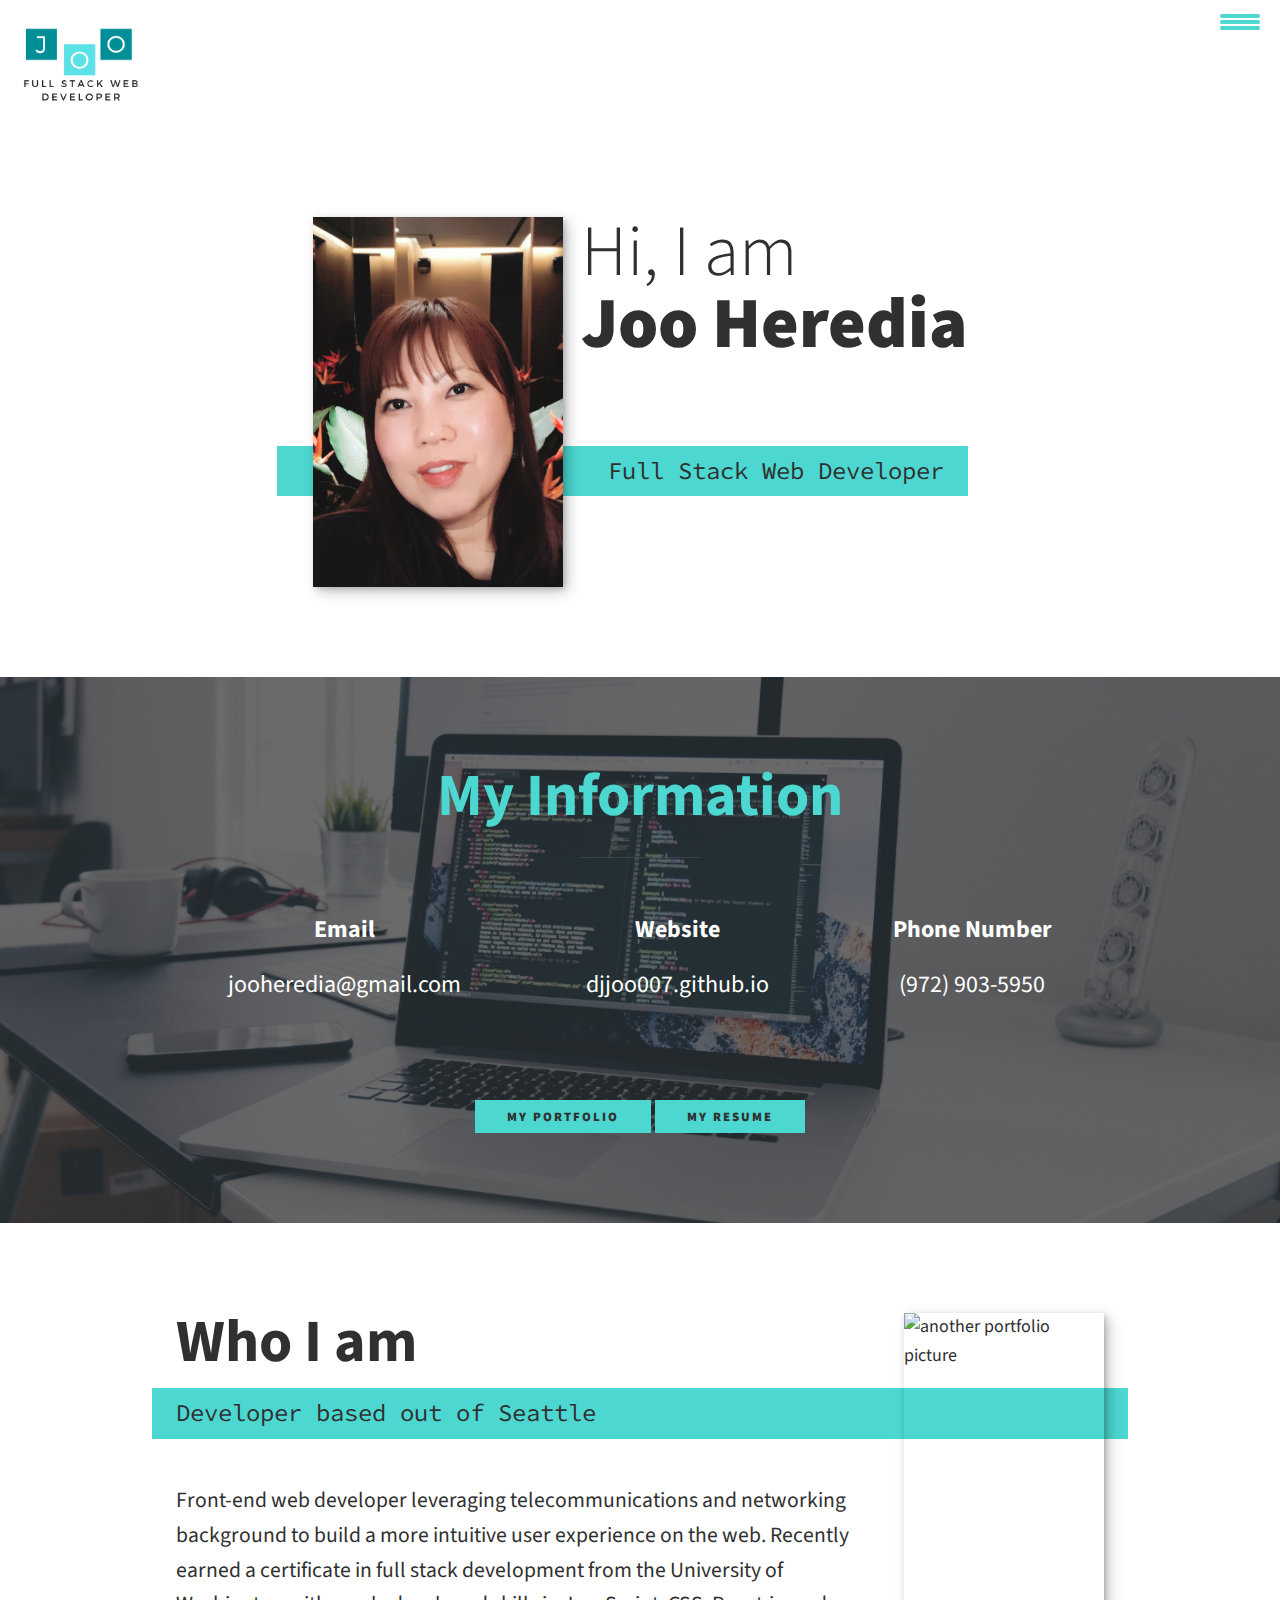
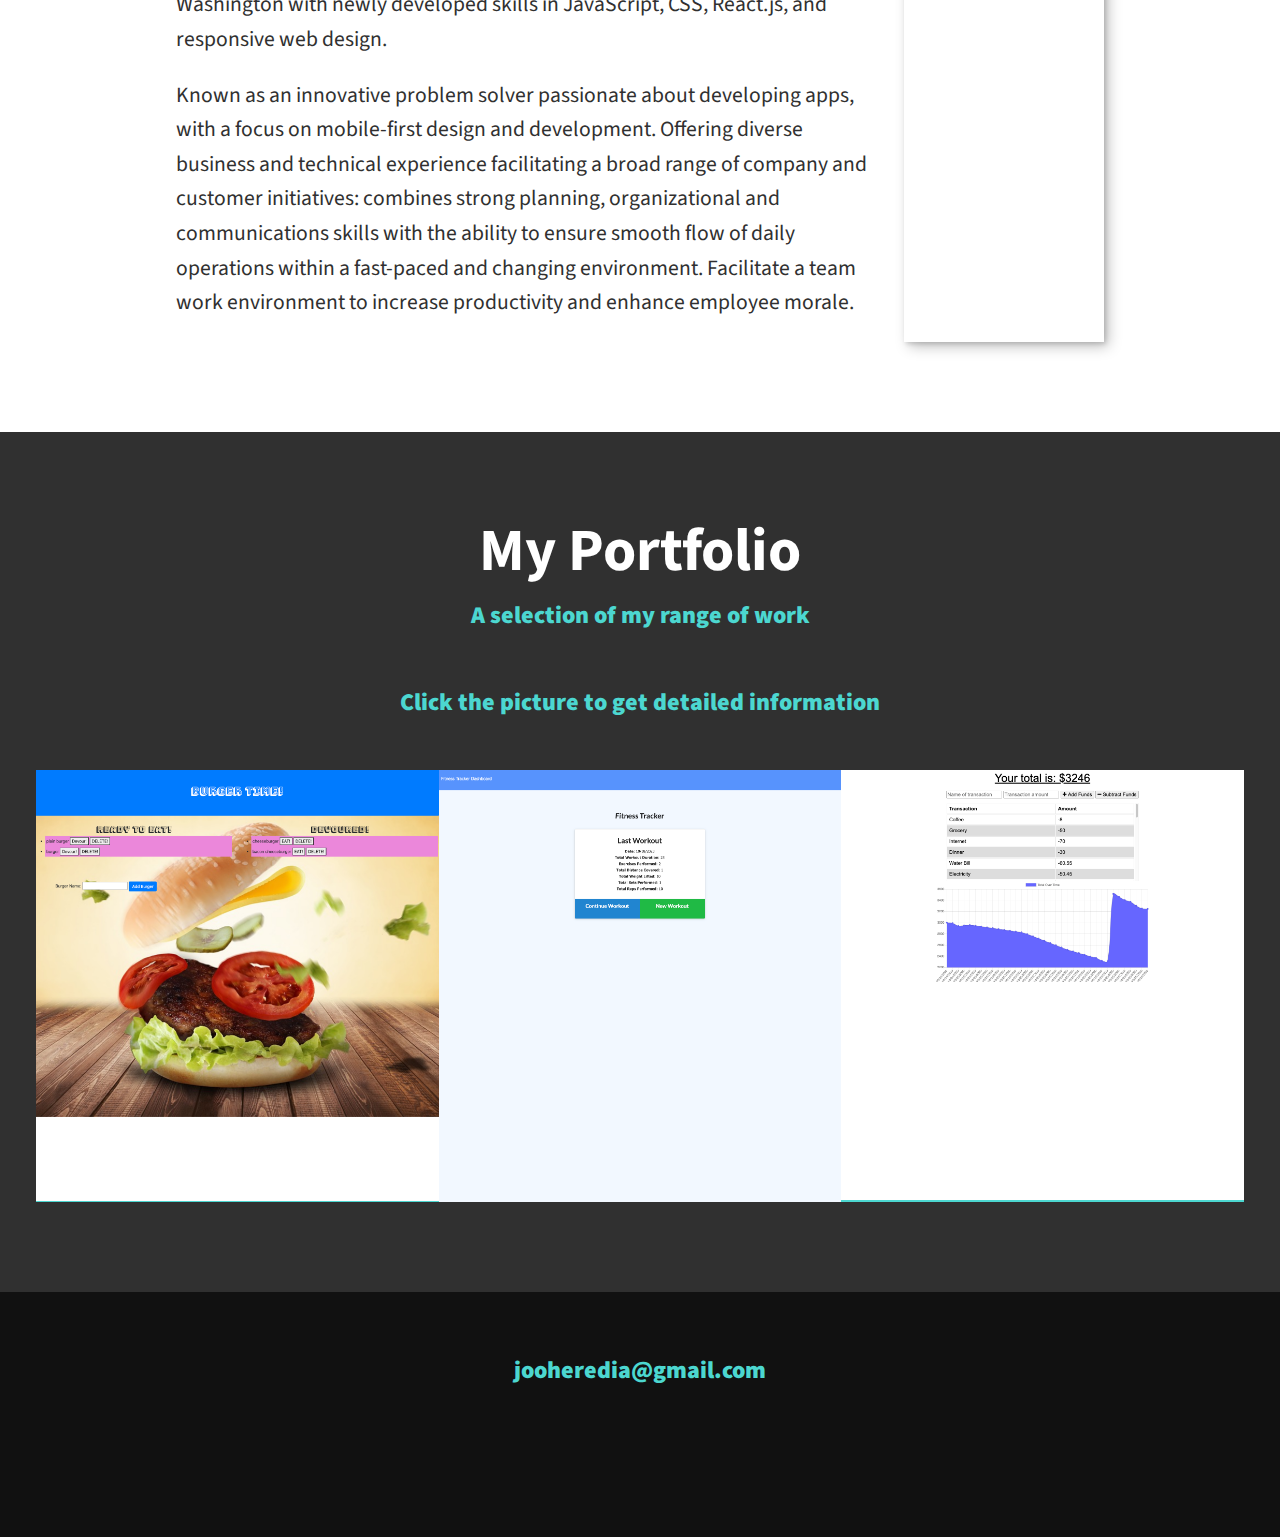
==== index.html @ f50bf29b "add resume" ====
<!DOCTYPE html>
<html lang="en">
<head>
    <meta charset="UTF-8">
    <meta name="viewport" content="width=device-width, initial-scale=1.0">
    <title>Portfolio</title>
    <link rel="stylesheet" href="https://cdnjs.cloudflare.com/ajax/libs/normalize/8.0.1/normalize.min.css">
    <link rel="stylesheet" href="https://cdnjs.cloudflare.com/ajax/libs/font-awesome/5.11.2/css/all.css" integrity="sha256-46qynGAkLSFpVbEBog43gvNhfrOj+BmwXdxFgVK/Kvc=" crossorigin="anonymous" />  
    <link href="https://fonts.googleapis.com/css?family=Source+Code+Pro:400,900|Source+Sans+Pro:300,900&display=swap" rel="stylesheet">
    <link rel="stylesheet" href="style.css"> 

</head>

<body>
    <header>
        <div class="logo">
            <img src="img/joologo.png" alt="">
        </div>
        <button class="nav-toggle" aria-label="toggle navigation">
            <span class="hamburger"></span>
        </button>
        <nav class="nav">
            <ul class="nav__list">
                <li class="nav__item"><a href="#home" class="nav__link">Home</a></li>
                <li class="nav__item"><a href="#services" class="nav__link">My Information</a></li>
                <li class="nav__item"><a href="#about" class="nav__link">About me</a></li>
                <li class="nav__item"><a href="#work" class="nav__link">My Portfolio</a></li>
            </ul>
        </nav>
    </header>
    

    <!-- Introduction -->
        <section class="intro" id="home">
            <h1 class="section__title section__title--intro">
                Hi, I am <strong>Joo Heredia</strong>
            </h1>
            <p class="section__subtitle section__subtitle--intro">Full Stack Web Developer</p>
            <img src="img/devjoo.jpg" alt="portfolio picture" class="intro__img">
        </section>
        

    <!-- My Information -->
    <section class="my-services" id="services">
        <h2 class="section__title section__title--services">My Information</h2>
        <div class="services">
            <div class="service">
                <h3>Email</h3>
                <p class="my-service-p">jooheredia@gmail.com</p>
            </div>

            <div class="service">
                <h3>Website</h3>
                <p class="my-service-p">djjoo007.github.io</p>
            </div>

            <div class="service">
                <h3>Phone Number</h3>
                <p class="my-service-p">(972) 903-5950
                </p>
            </div>

        </div>
        <a href="#work" class="btn">My Portfolio</a>
        <a href="img/Joo Heredia Resume.pdf" class="btn">My Resume</a>
    </section>

    <!-- About Me -->
    <section class="about-me" id="about">
        <h2 class="section__title section__title--about">Who I am</h2>
        <p class="section__subtitle section__subtitle--about">Developer based out of Seattle</p>

        <div class="about-me__body">
            <p class="about-me-p">Front-end web developer leveraging telecommunications and networking background to build a more intuitive user experience on the web. Recently earned a certificate in full stack development from the University of Washington with newly developed skills in JavaScript, CSS, React.js, and responsive web design.</p>
            <p class="about-me-p">Known as an innovative problem solver passionate about developing apps, with a focus on mobile-first design and development. Offering diverse business and technical experience facilitating a broad range of company and customer initiatives: combines strong planning, organizational and communications skills with the ability to ensure smooth flow of daily operations within a fast-paced and changing environment. Facilitate a team work environment to increase productivity and enhance employee morale.</p>
        </div>

        <img src="img/tulips.jpg" alt="another portfolio picture" class="about-me__img">
    </section>

            <!-- My Portfolio -->
    <section class="my-work" id="work">
        <h2 class="section__title section__title--work">My Portfolio</h2>
        <p class="section__subtitle section__subtitle--work">A selection of my range of work</p>
        <p class="section__subtitle section__subtitle--work">Click the picture to get detailed information</p>
        
        <div class="portfolio">
            <!-- Portfolio item 01 -->
            <a href="portfolio-item.html" class="portfolio__item">
                <img src="img/burger.png" alt="" class="portfolio__img">
            </a>
            
            <!-- Portfolio item 02
            <a href="portfolio-item2.html" class="portfolio__item">
                <img src="img/notetaker.png" alt="" class="portfolio__img">
            </a> -->
            
            <!-- Portfolio item 03 -->
            <a href="portfolio-item3.html" class="portfolio__item">
                <img src="img/fitnesstracker.png" alt="" class="portfolio__img">
            </a>
            
            <!-- Portfolio item 04 -->
            <a href="portfolio-item4.html" class="portfolio__item">
                <img src="img/budget.png" alt="" class="portfolio__img">
            </a>
        </div>
    </section>

    <!-- Footer -->
    <footer class="footer">
        <a href="mailto: jooheredia@email.com"  class="footer__link">jooheredia@gmail.com</a>
        <ul class="social-list">
            <li class="social-list__item"><a class="social-list__link" href="https://github.com/djjoo007"><i class="fab fa-github"></i></a>
            </li>
            <li class="social-list__item"><a class="social-list__link" href="https://www.linkedin.com"><i class="fab fa-linkedin-in"></i></a>
            </li>
        </ul>
    </footer>

        <script src="js/index.js"></script>
</body>
</html>
---- style.css ----
*,
*::before,
*::after {
    box-sizing: border-box;
}

/* Custom Properties */

:root {
    --ff-primary: 'Source Sans Pro', sans-serif;
    --ff-secondary: 'Source Code Pro', monospace;
    
    --fw-reg: 300;
    --fw-bold: 900;
    
    --clr-light: #fff;
    --clr-dark: #303030;
    --clr-accent: #4CD7D0;
    
    --fs-h1: 3rem;
    --fs-h2: 2.25rem;
    --fs-h3: 1.25rem;
    --fs-body: 1rem;
    
    --bs: 0.25em 0.25em 0.75em rgba(0,0,0,.25),
          0.125em 0.125em 0.25em rgba(0,0,0,.15);
}

@media (min-width: 800px) {
    :root {
        --fs-h1: 4.5rem;
        --fs-h2: 3.75rem;
        --fs-h3: 1.5rem;
        --fs-body: 1.125rem;
    }
}

/* General Styles */


html {
    scroll-behavior:  smooth;
}

body {
    background: var(--clr-light);
    color: var(--clr-dark);
    margin: 0;
    font-family: var(--ff-primary);
    font-size: var(--fs-body);
    line-height: 1.6;
}

section {
    padding: 5em 2em;
}

img {
    display: block;
    max-width: 100%;
}

strong { font-weight: var(--fw-bold) }

:focus {
    outline: 3px solid var(--clr-accent);
    outline-offset: 3px;
}

/* Buttons */

.btn {
    display: inline-block;
    padding: .5em 2.5em;
    background: var(--clr-accent);
    color: var(--clr-dark);
    text-decoration: none;
    cursor: pointer;
    font-size: .8rem;
    text-transform: uppercase;
    letter-spacing: 2px;
    font-weight: var(--fw-bold);
    transition: transform 200ms ease-in-out;
}

.btn:hover {
    transform: scale(1.1);
}

/* Typography */

h1,
h2,
h3 {
    line-height: 1;
    margin: 0;
}

h1 { font-size: var(--fs-h1) }
h2 { font-size: var(--fs-h2) }
h3 { font-size: var(--fs-h3) }


.section__title {
    margin-bottom: .25em;
}

.section__title--intro {
    font-weight: var(--fw-reg);
}

.section__title--intro strong {
    display: block;
}

.section__subtitle {
    margin: 0;
    font-size: var(--fs-h3);
}

.section__subtitle--intro,
.section__subtitle--about {
    background: var(--clr-accent);
    padding: .25em 1em;
    font-family: var(--ff-secondary);
    margin-bottom: 1em;
}

.section__subtitle--work {
    color: var(--clr-accent);
    font-weight: var(--fw-bold);
    margin-bottom: 2em;
}

/* Nav Section */

header {
    display: flex;
    justify-content: space-between;
    padding: 1em;
}

.logo {
    max-width: 125px;
}

.nav {
    position: fixed;
    background: var(--clr-dark);
    color: var(--clr-light);
    top: 0;
    bottom: 0;
    left: 0;
    right: 0;
    z-index: 100;
    
    transform: translateX(100%);
    transition: transform 250ms cubic-bezier(.5, 0, .5, 1);
}

.nav__list {
    list-style: none;
    display: flex;
    height: 100%;
    flex-direction: column;
    justify-content: space-evenly;
    align-items: center;
    margin: 0;
    padding: 0;
}

.nav__link {
    color: inherit;
    font-weight: var(--fw-bold);
    font-size: var(--fs-h2);
    text-decoration: none;
}

.nav__link:hover {
    color: var(--clr-accent);
}

.nav-toggle {
    padding: .5em;
    background: transparent;
    border: 0;
    cursor: pointer;
    position: absolute;
    right: 1em;
    top: 1em;
    z-index: 1000;
}

.nav-open .nav {
    transform: translateX(0);
}

.nav-open .nav-toggle {
    position: fixed;
}

.nav-open .hamburger {
    transform: rotate(.625turn);
}

.nav-open .hamburger::before {
    transform: rotate(90deg) translateX(-6px);
}

.nav-open .hamburger::after {
    opacity: 0;
}

.hamburger {
    display: block;
    position: relative;
}

.hamburger,
.hamburger::before,
.hamburger::after {
    background: var(--clr-accent);
    width: 3em;
    height: 4px;
    border-radius: 1em;
    transition: transform 250ms ease-in-out;
}


.hamburger::before,
.hamburger::after {
    content: '';
    position: absolute;
    left: 0;
    right: 0;
}

.hamburger::before { top: 6px; }
.hamburger::after { bottom: 6px; }


/*  Intro Section  */

.intro {
    position: relative;
}

.intro__img {
    box-shadow: var(--bs);
}

.section__subtitle--intro {
    display: inline-block;
}

@media (min-width: 600px) {
    .intro {
        display: grid;
        width: min-content;
        margin: 0 auto;
        grid-column-gap: 1em;
        grid-template-areas: 
            "img title"
            "img subtitle";
        grid-template-columns: min-content max-content;
    }
    
    .intro__img {
        grid-area: img;
        min-width: 250px;
        position: relative;
        z-index: 2;
    }    
    
    .section__subtitle--intro {
        align-self: start;
        grid-column: -1 / 1;
        grid-row: 2;
        text-align: right;
        position: relative;
        left: -1.5em;
        width: calc(100% + 1.5em);
    }
}



/*  My Services Section  */

.my-services {
    background-color: var(--clr-dark);
    background-image: url(./img/services-bg.jpg);
    background-size: cover;
    /* background-blend-mode: multiply; */
    color: var(--clr-light);
    text-align: center;
}

.section__title--services {
    color: var(--clr-accent);
    position: relative;
}

.section__title--services::after {
    content: '';
    display: block;
    width: 2em;
    height: 1px;
    margin: 0.5em auto 1em;
    background: var(--clr-light);
    opacity: 0.1;
}

.services {
    margin-bottom: 4em;
}

.service {
    max-width: 500px;
    margin: 0 auto;
}

@media (min-width: 800px) {
    .services {
        display: flex;
        max-width: 1000px;
        margin-left: auto;
        margin-right: auto;
    }
    
    .service + .service {
        margin-left: 2em;
    }
}


.about-me {
    max-width: 1000px;
    margin: 0 auto;
}

.about-me__img {
    box-shadow: var(--bs);
}

@media (min-width: 600px) {
    .about-me {
        display: grid;
        grid-template-columns: 1fr 200px;
        grid-template-areas: 
            "title img"
            "subtitle img"
            "text img";
        grid-column-gap: 2em;
    }
    
    .section__title--about {
        grid-area: title;
    }
    
    .section__subtitle--about {
        grid-column: 1 / -1;
        grid-row: 2;
        position: relative;
        left: -1em;
        width: calc(100% + 2em);
        padding-left: 1em;
        padding-right: calc(200px + 4em);
    }
    
    .about-me__img {
        grid-area: img;
        position: relative;
        z-index: 2;
    }
}

/* My Work Section */

.my-work {
    background-color: var(--clr-dark);
    color: var(--clr-light);
    text-align: center;    
}

.portfolio {
    display: grid;
    grid-template-columns: repeat(auto-fit, minmax(300px, 1fr));
}

.portfolio__item {
    background: var(--clr-accent);
    overflow: hidden;
}

.portfolio__img {
    transition: 
        transform 750ms cubic-bezier(.5, 0, .5, 1),
        opacity 250ms linear;
}

.portfolio__item:focus {
    position: relative;
    z-index: 2;
}

.portfolio__img:hover,
.portfolio__item:focus .portfolio__img {
    transform: scale(1.2);
    opacity: .5;
}


/* Footer Section */

.footer {
    background: #111;
    color: var(--clr-accent);
    text-align: center;
    padding: 2.5em 0;
    font-size: var(--fs-h3);

}

.footer a { 
    color: inherit;
    text-decoration: none;
}

.footer__link {
    font-weight: var(--fw-bold);
}

.footer__link:hover,
.social-list__link:hover {
    opacity: .7;
}

.footer__link:hover {
    text-decoration: underline;
}

.social-list {
    list-style: none;
    display: flex;
    justify-content: center;
    margin: 2em 0 0;
    padding: 0;
}

.social-list__item {
    margin: 0 .5em;
}

.social-list__link {
    padding: .5em;
}

/* Individual Portfolio Item Styles */

.portfolio-item-individual {
    padding: 0 2em 2em;
    max-width: 1000px;
    margin: 0 auto;
}

.portfolio-item-individual p {
    max-width: 600px;
    margin-left: auto;
    margin-right: auto;
}

.my-service-p {
    font-size: x-large;
}

.about-me-p {
    font-size: larger;
}

.portfolio_text {
    font-size: larger;
    margin-bottom: 2em;
}

.portfolio_link {
    list-style-type: none;
    font-weight: var(--fw-reg);
    font-size: larger;
    margin-bottom: 1.5em;
    text-align: center;
}

    .portfolio_link a {
        color: black;
    }
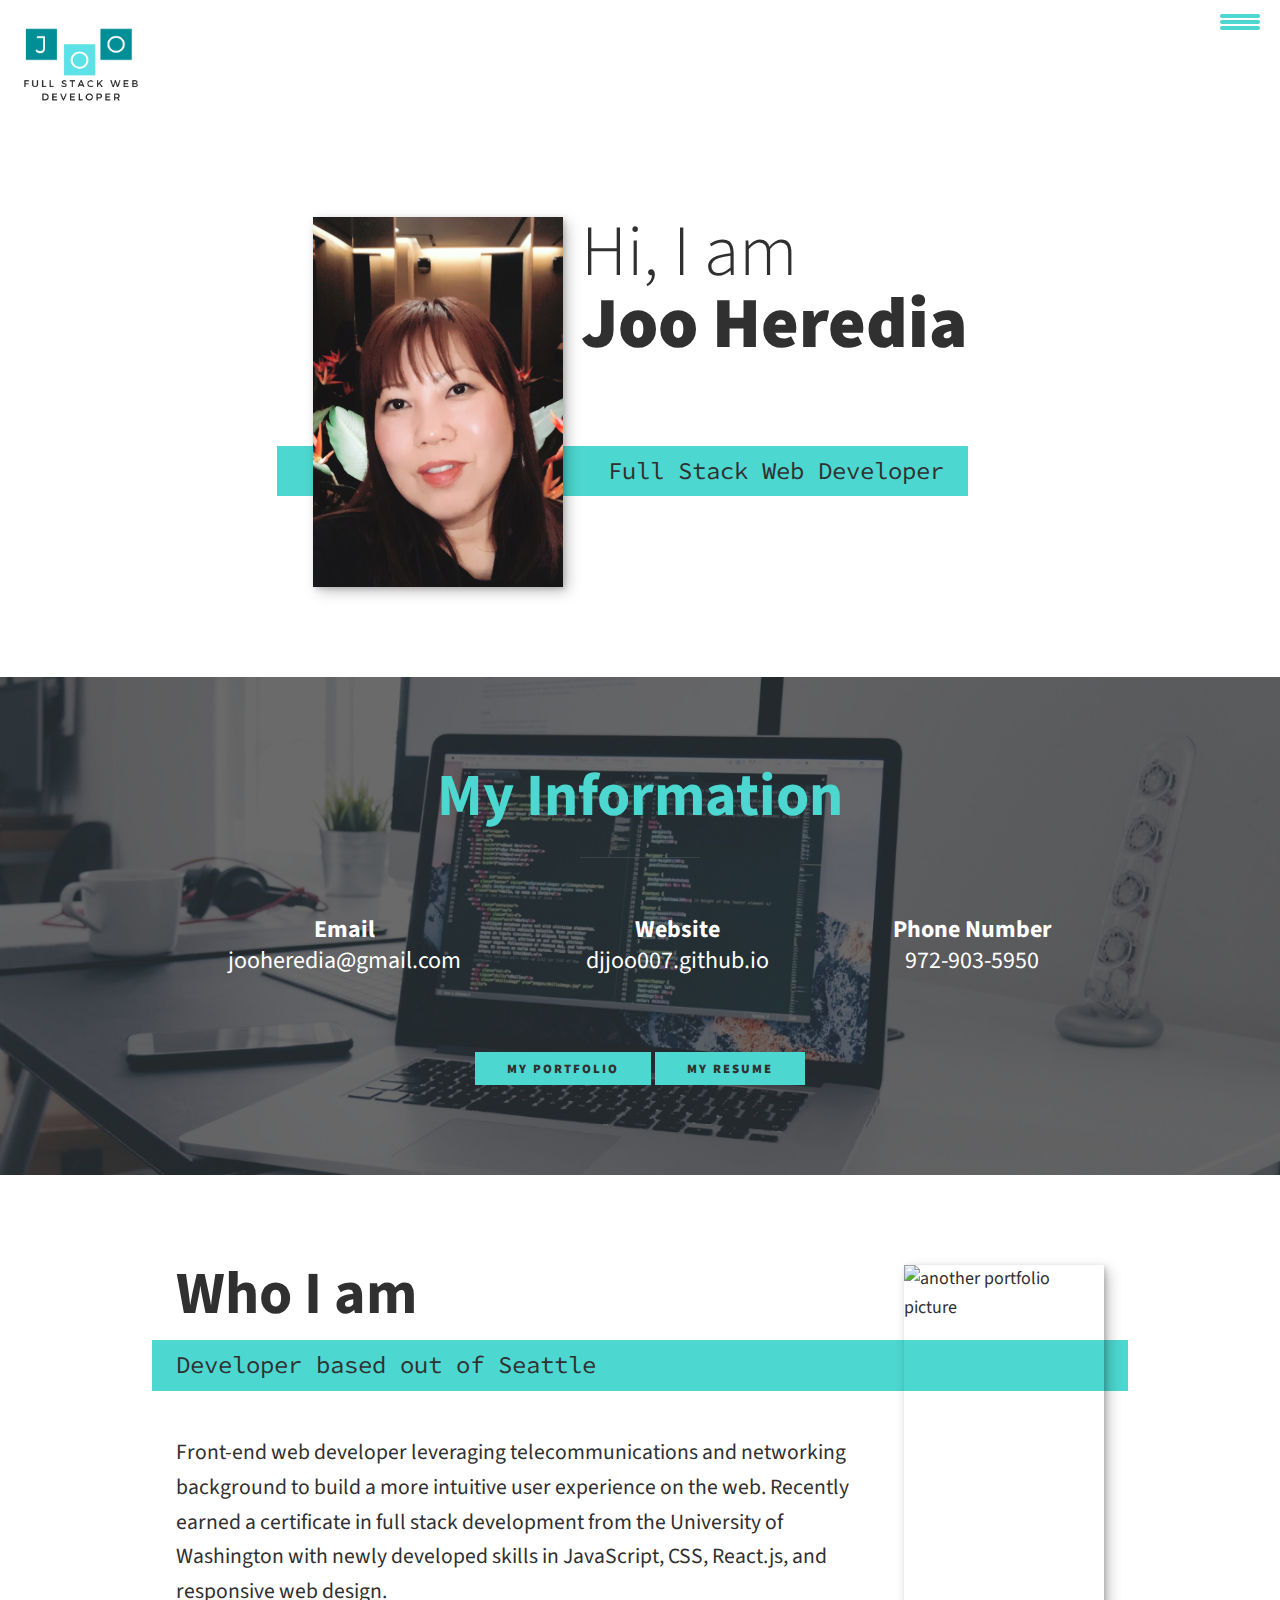
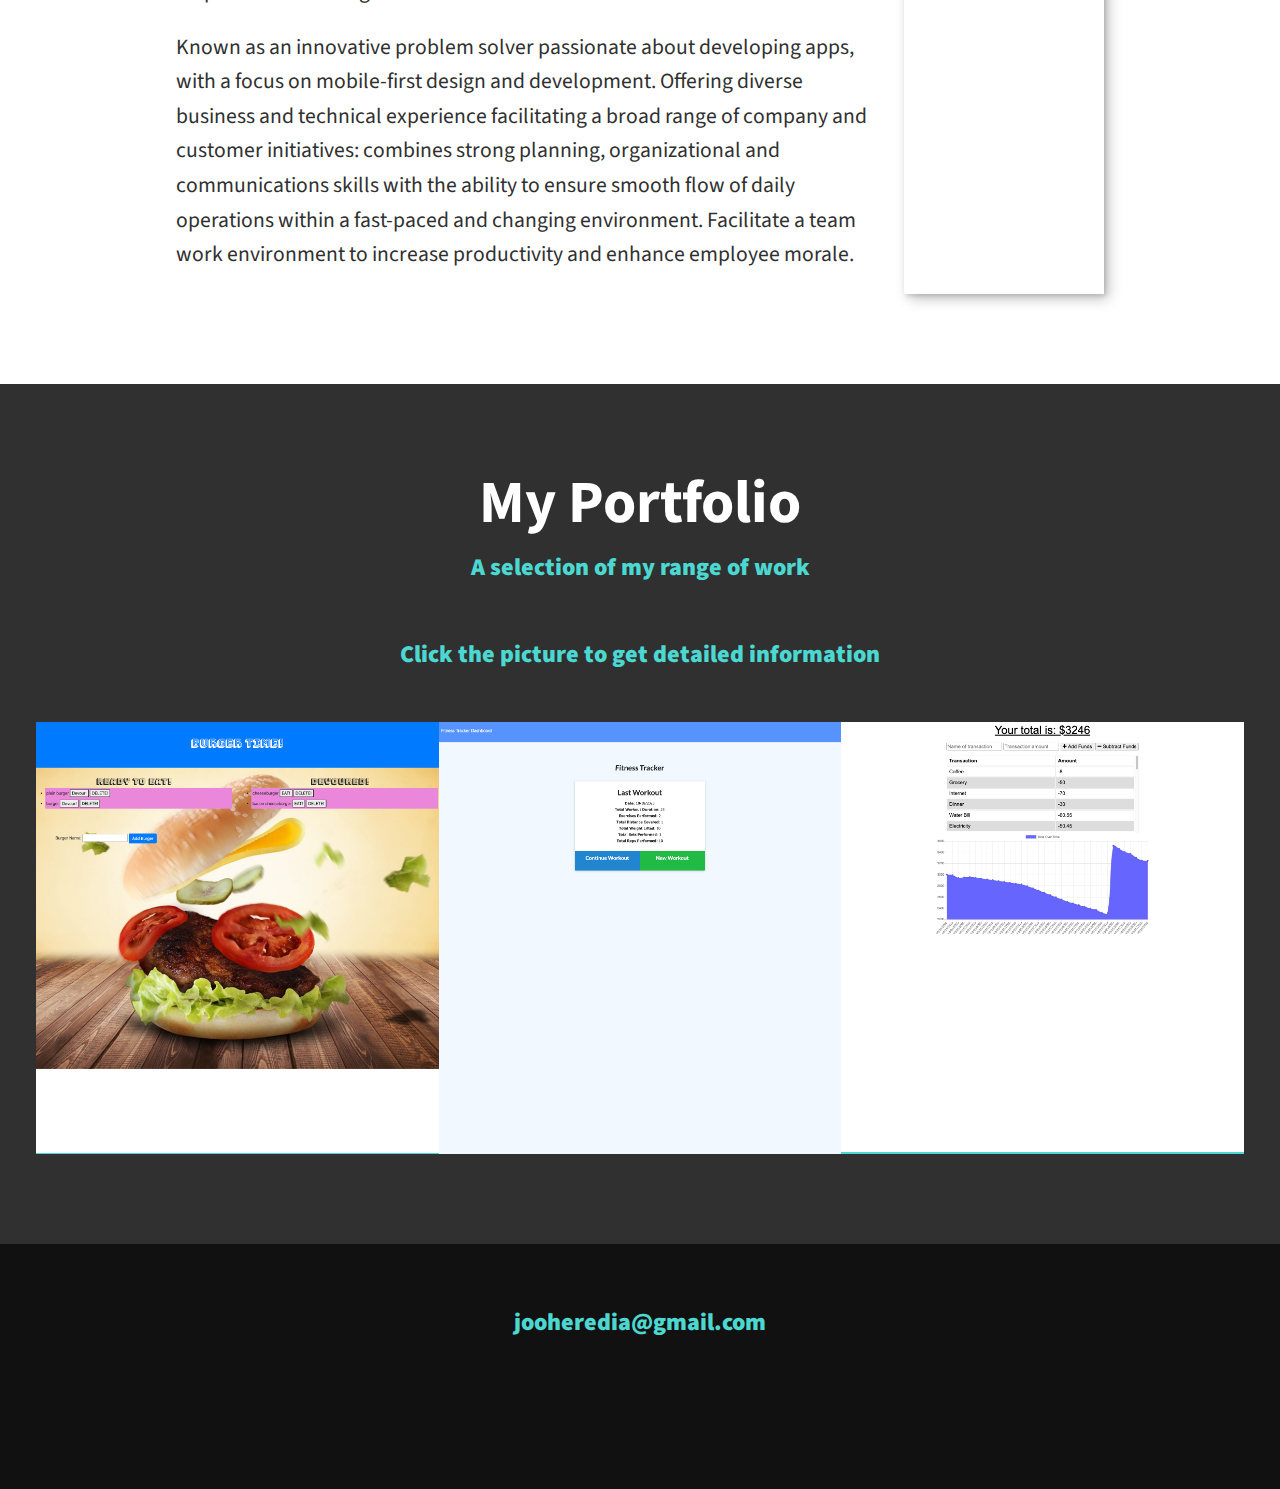
==== commit e509bb52: "link styling" ====
--- a/index.html
+++ b/index.html
@@ -46,18 +46,17 @@
         <div class="services">
             <div class="service">
                 <h3>Email</h3>
-                <p class="my-service-p">jooheredia@gmail.com</p>
+                <a href="mailto: jooheredia@email.com"  class="my-service-p-link">jooheredia@gmail.com</a>
             </div>
 
             <div class="service">
                 <h3>Website</h3>
-                <p class="my-service-p">djjoo007.github.io</p>
+                <a href="https://djjoo007.github.io/"  class="my-service-p-link">djjoo007.github.io</a>
             </div>
 
             <div class="service">
                 <h3>Phone Number</h3>
-                <p class="my-service-p">(972) 903-5950
-                </p>
+                <a href="tel: 9729035950"  class="my-service-p-link">972-903-5950</a>
             </div>
 
         </div>
--- a/style.css
+++ b/style.css
@@ -470,8 +470,15 @@
     margin-right: auto;
 }
 
-.my-service-p {
+.my-service-p-link {
     font-size: x-large;
+    color: white;
+    text-decoration: none;
+}
+
+.my-service-p-link:hover {
+    opacity: .7;
+    text-decoration: underline;
 }
 
 .about-me-p {
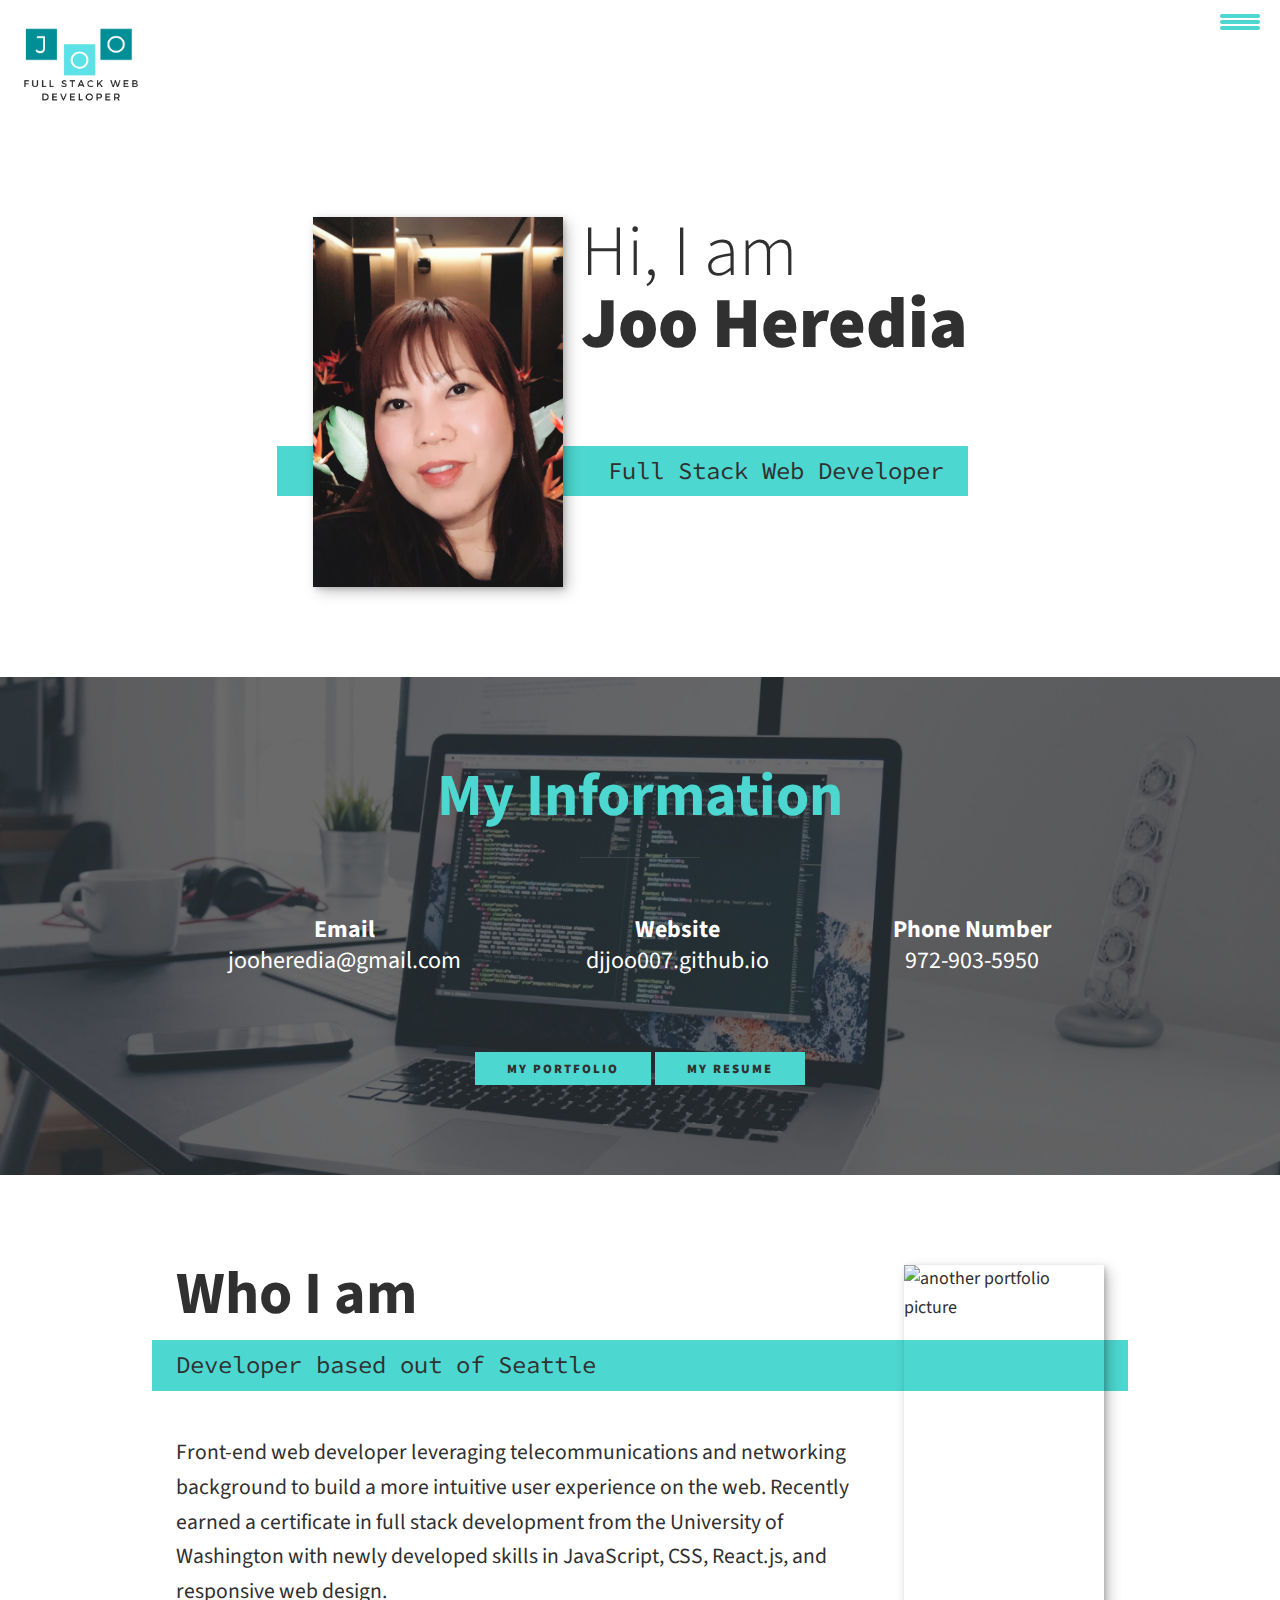
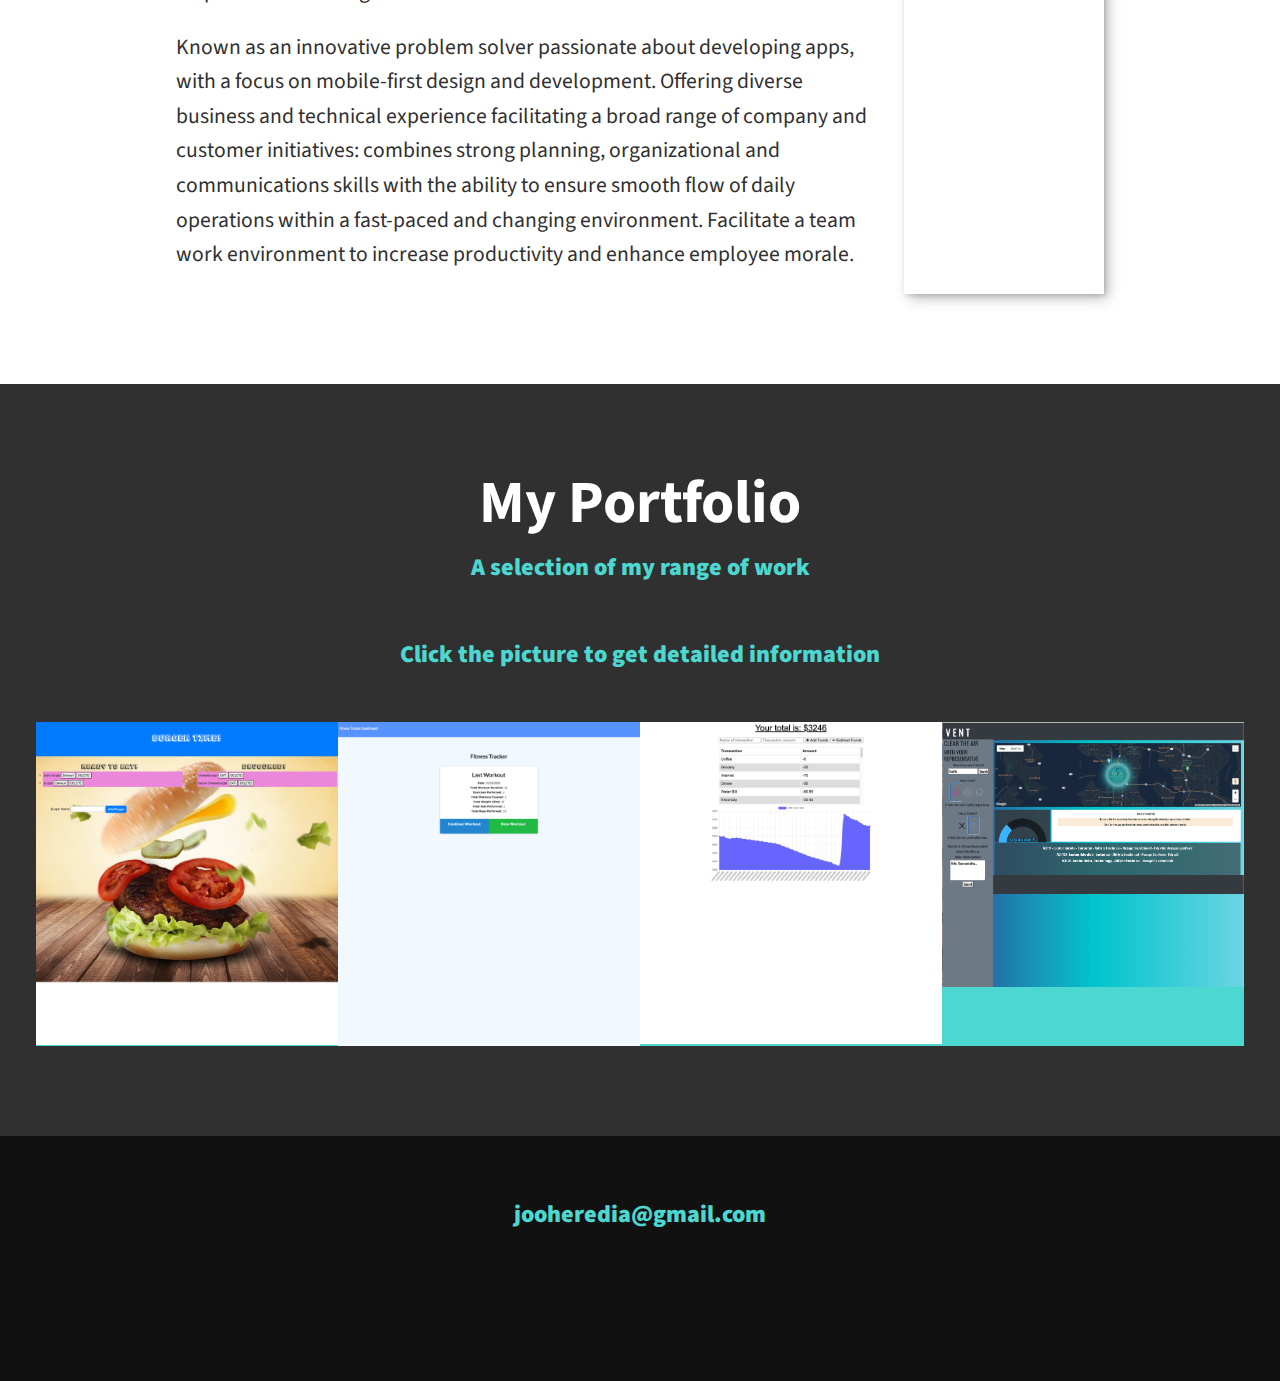
==== commit 4603e140: "add screenshot" ====
--- a/index.html
+++ b/index.html
@@ -14,7 +14,8 @@
 <body>
     <header>
         <div class="logo">
-            <img src="img/joologo.png" alt="">
+            <a href="#home"><img src="img/joologo.png"/></a>
+            <!-- <img src="img/joologo.png" alt=""> -->
         </div>
         <button class="nav-toggle" aria-label="toggle navigation">
             <span class="hamburger"></span>
@@ -88,12 +89,7 @@
             <a href="portfolio-item.html" class="portfolio__item">
                 <img src="img/burger.png" alt="" class="portfolio__img">
             </a>
-            
-            <!-- Portfolio item 02
-            <a href="portfolio-item2.html" class="portfolio__item">
-                <img src="img/notetaker.png" alt="" class="portfolio__img">
-            </a> -->
-            
+                       
             <!-- Portfolio item 03 -->
             <a href="portfolio-item3.html" class="portfolio__item">
                 <img src="img/fitnesstracker.png" alt="" class="portfolio__img">
@@ -103,6 +99,12 @@
             <a href="portfolio-item4.html" class="portfolio__item">
                 <img src="img/budget.png" alt="" class="portfolio__img">
             </a>
+
+            <!-- Portfolio item 02 -->
+            <a href="portfolio-item2.html" class="portfolio__item">
+                <img src="img/vent.png" alt="" class="portfolio__img">
+            </a>
+
         </div>
     </section>
 
@@ -112,7 +114,7 @@
         <ul class="social-list">
             <li class="social-list__item"><a class="social-list__link" href="https://github.com/djjoo007"><i class="fab fa-github"></i></a>
             </li>
-            <li class="social-list__item"><a class="social-list__link" href="https://www.linkedin.com"><i class="fab fa-linkedin-in"></i></a>
+            <li class="social-list__item"><a class="social-list__link" href="https://www.linkedin.com/in/joo-heredia/"><i class="fab fa-linkedin-in"></i></a>
             </li>
         </ul>
     </footer>
--- a/style.css
+++ b/style.css
@@ -144,6 +144,12 @@
     max-width: 125px;
 }
 
+.logo:hover {
+    opacity: 1;
+    background: #4CD7D0;
+    transform: scale(1.2);
+}
+
 .nav {
     position: fixed;
     background: var(--clr-dark);
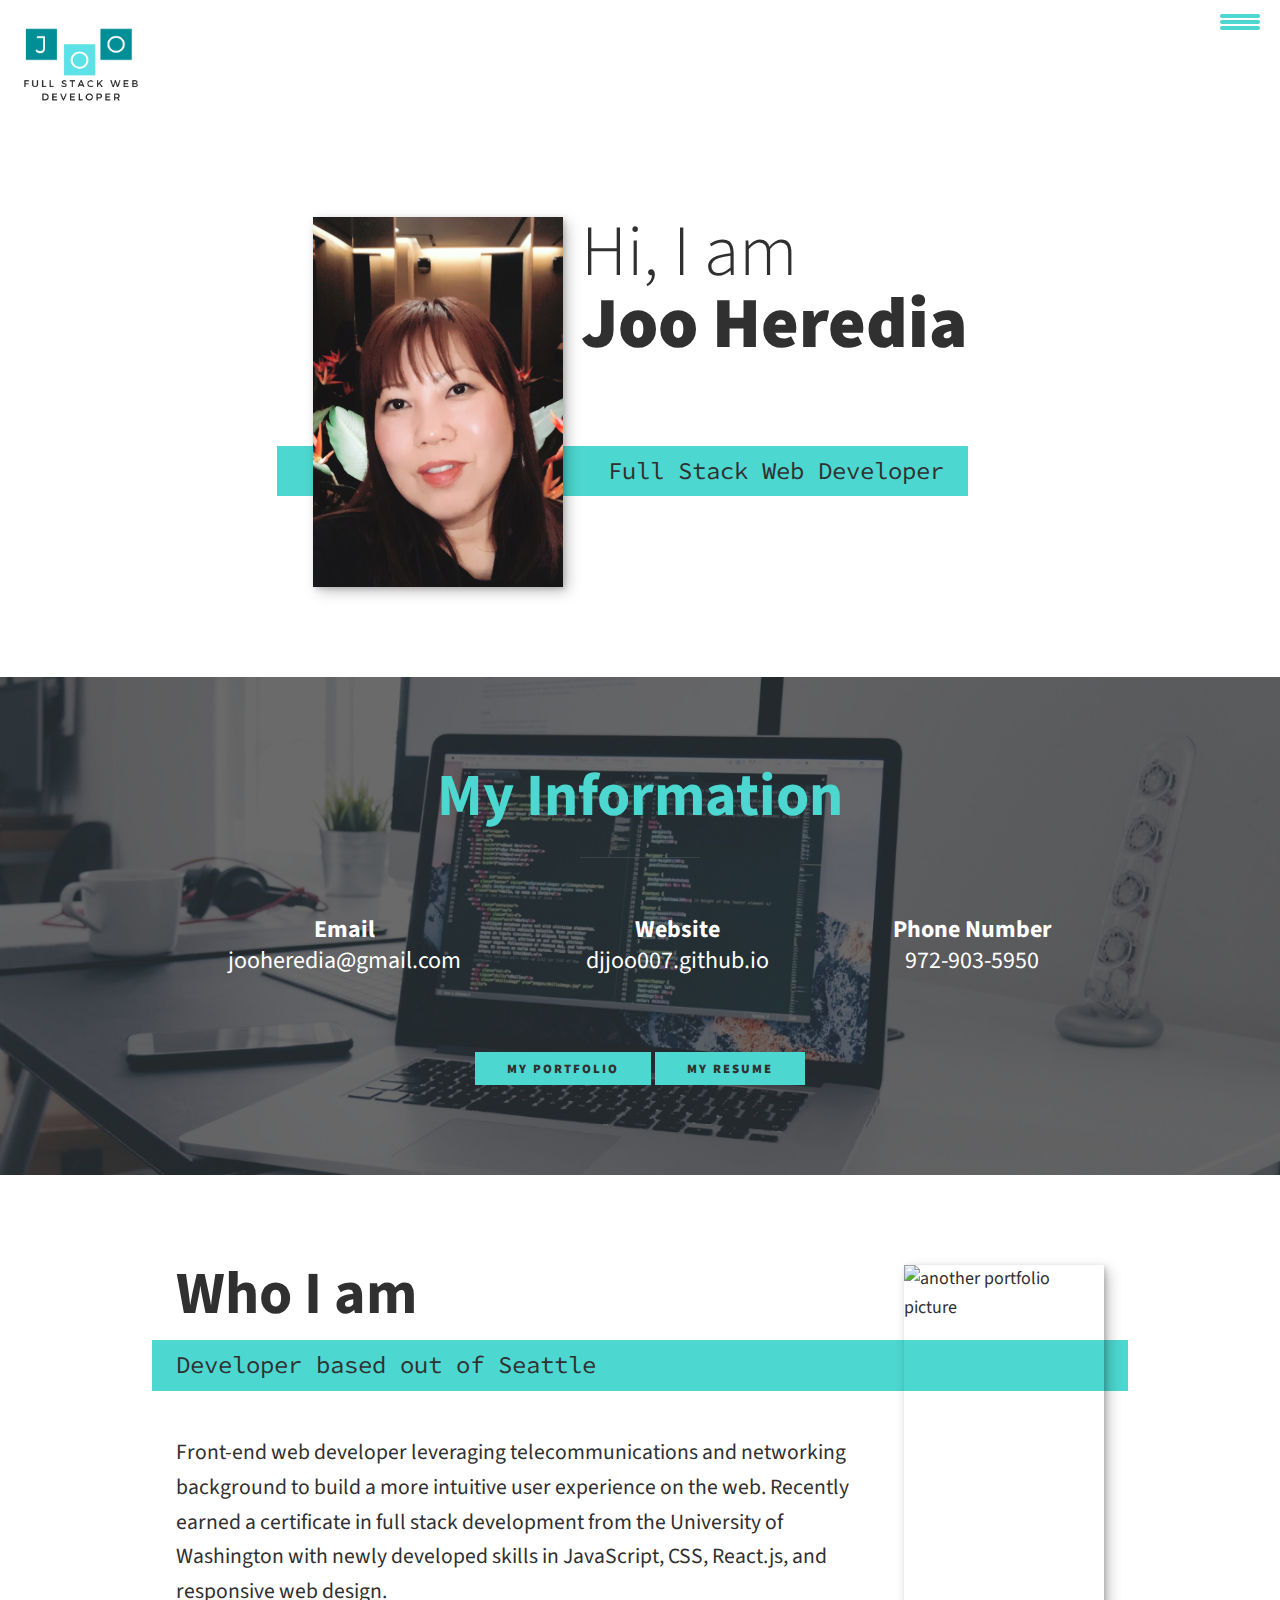
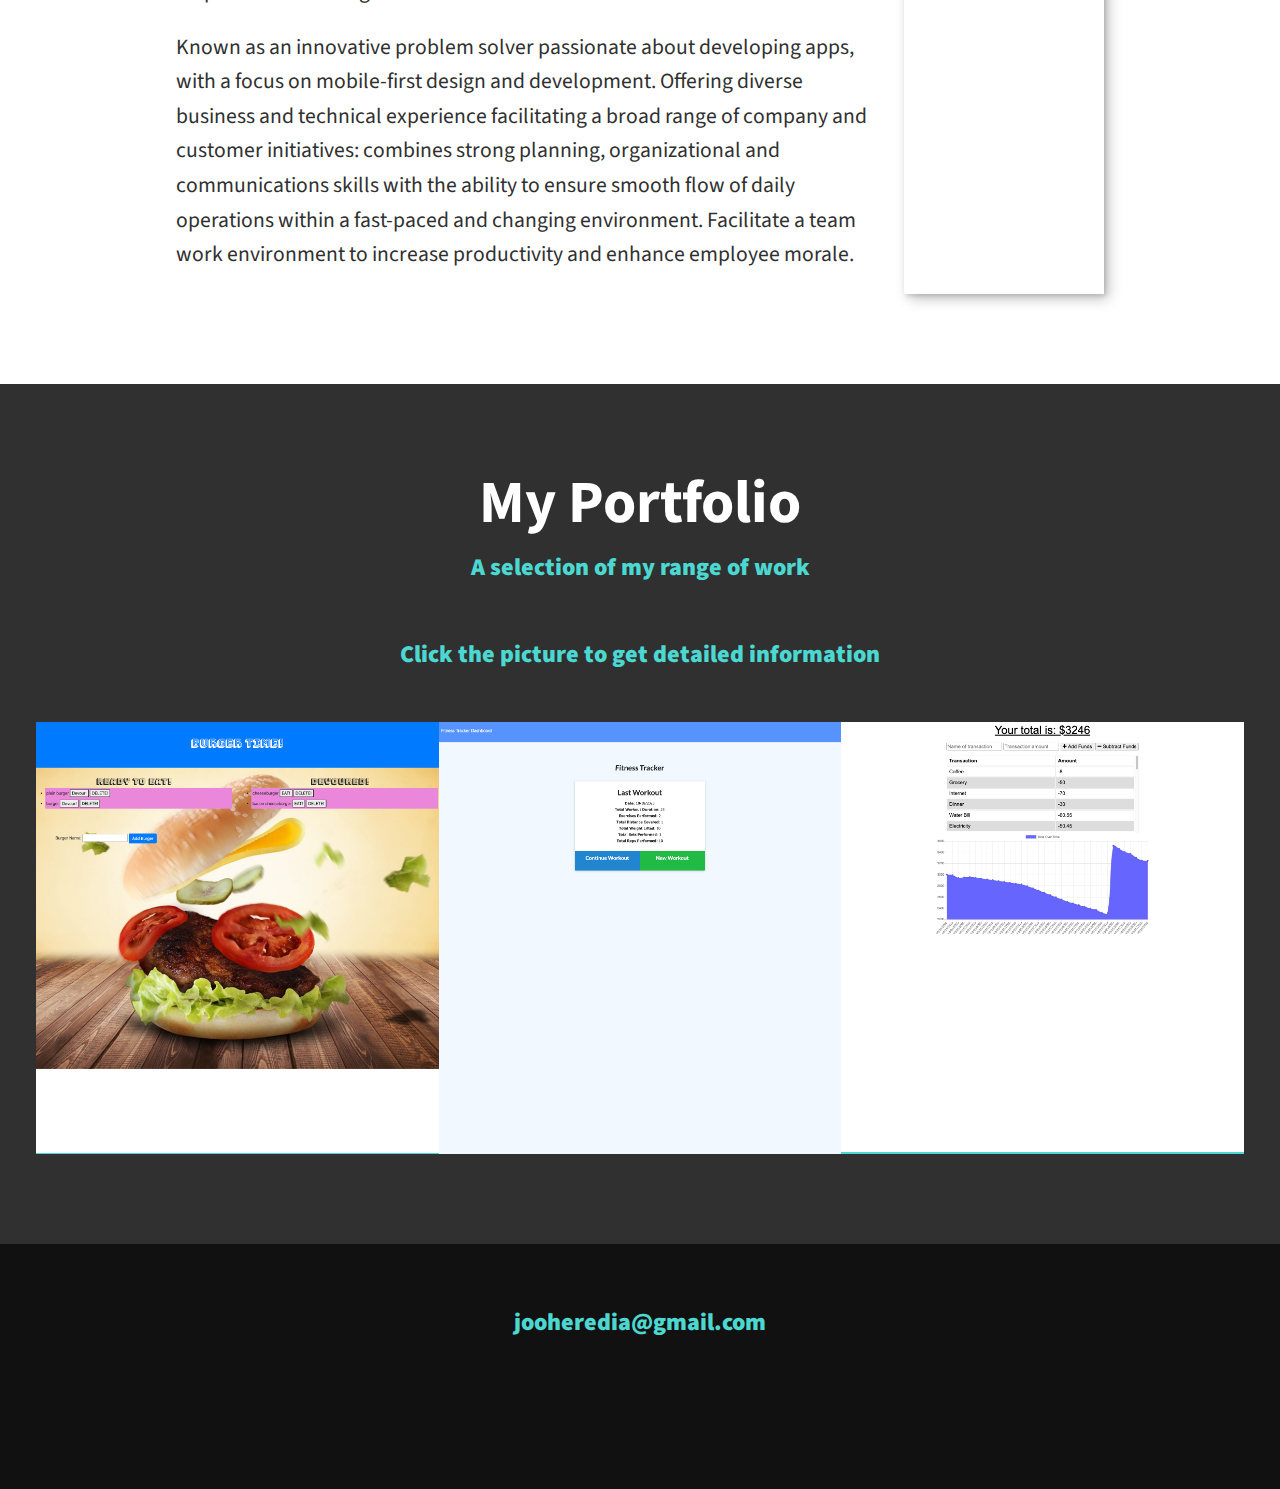
==== commit df1f44f1: "portfolio" ====
--- a/index.html
+++ b/index.html
@@ -101,9 +101,9 @@
             </a>
 
             <!-- Portfolio item 02 -->
-            <a href="portfolio-item2.html" class="portfolio__item">
+            <!-- <a href="portfolio-item2.html" class="portfolio__item">
                 <img src="img/vent.png" alt="" class="portfolio__img">
-            </a>
+            </a> -->
 
         </div>
     </section>
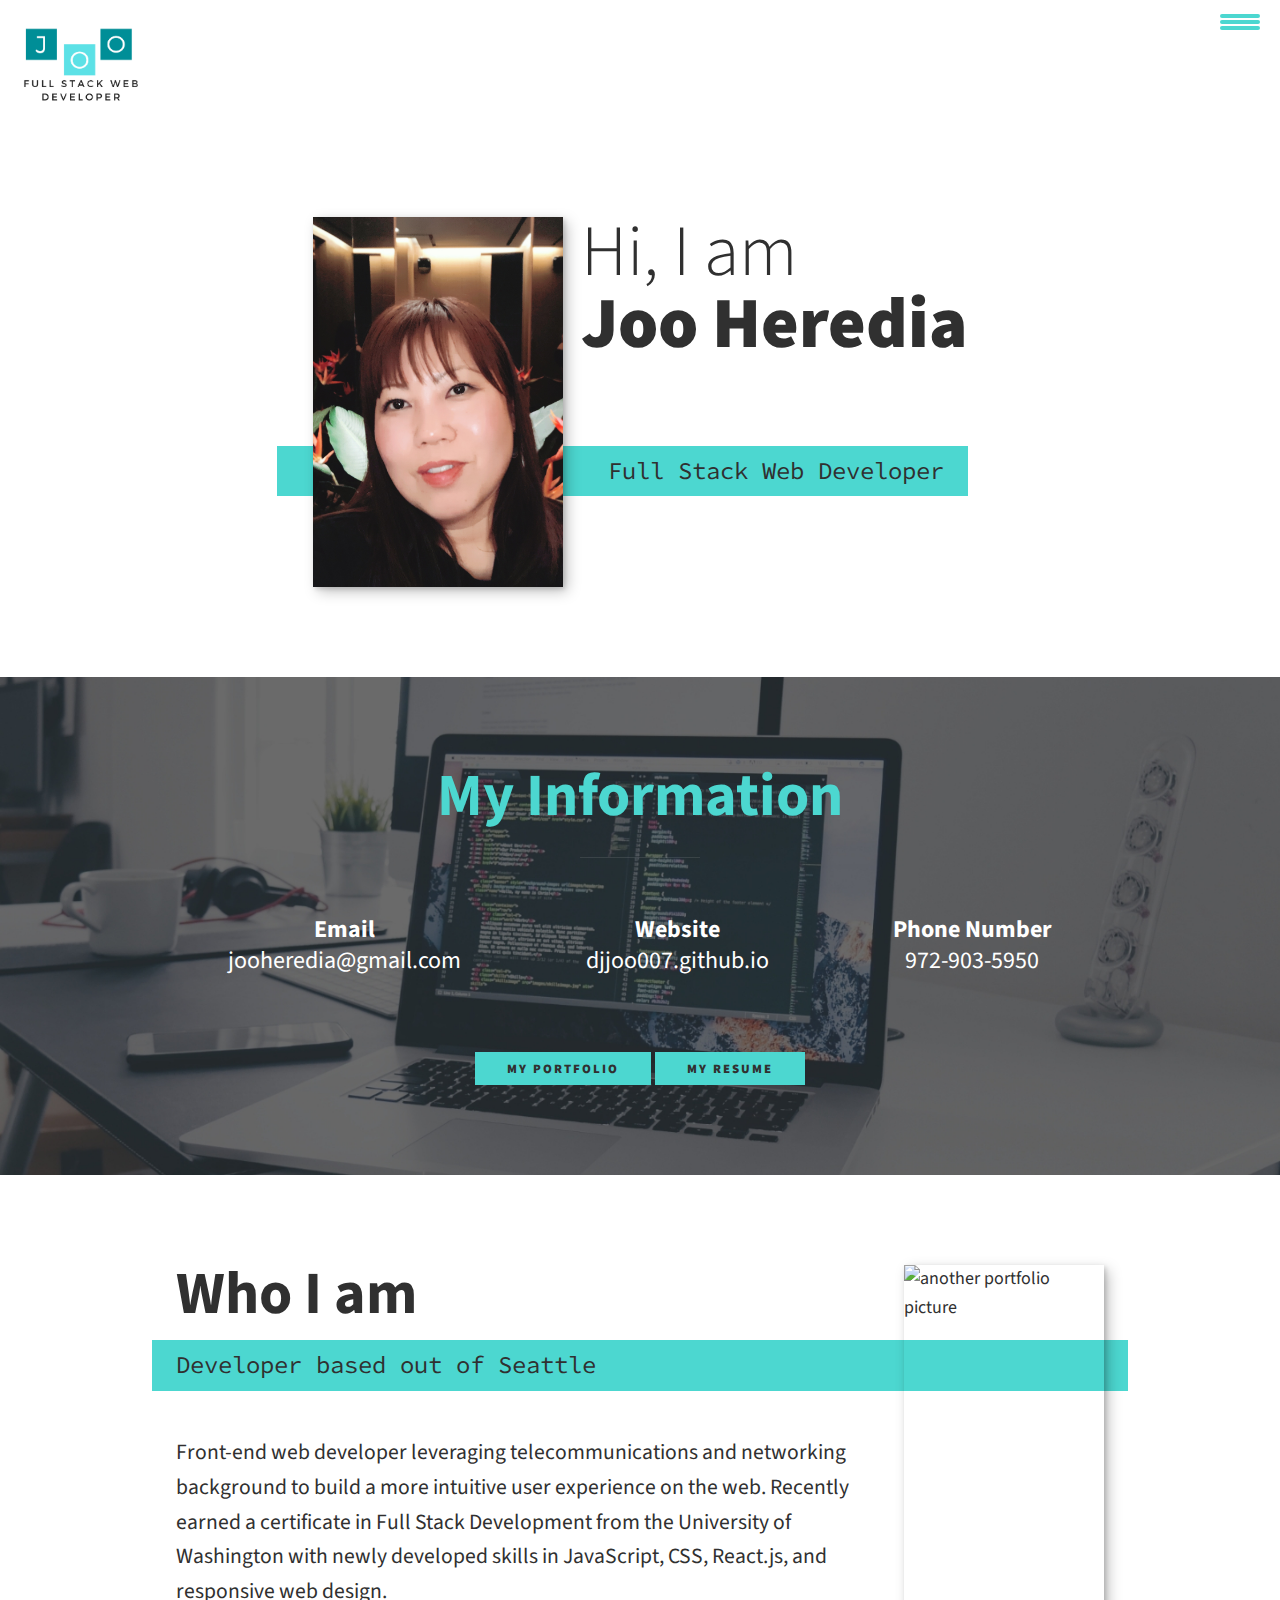
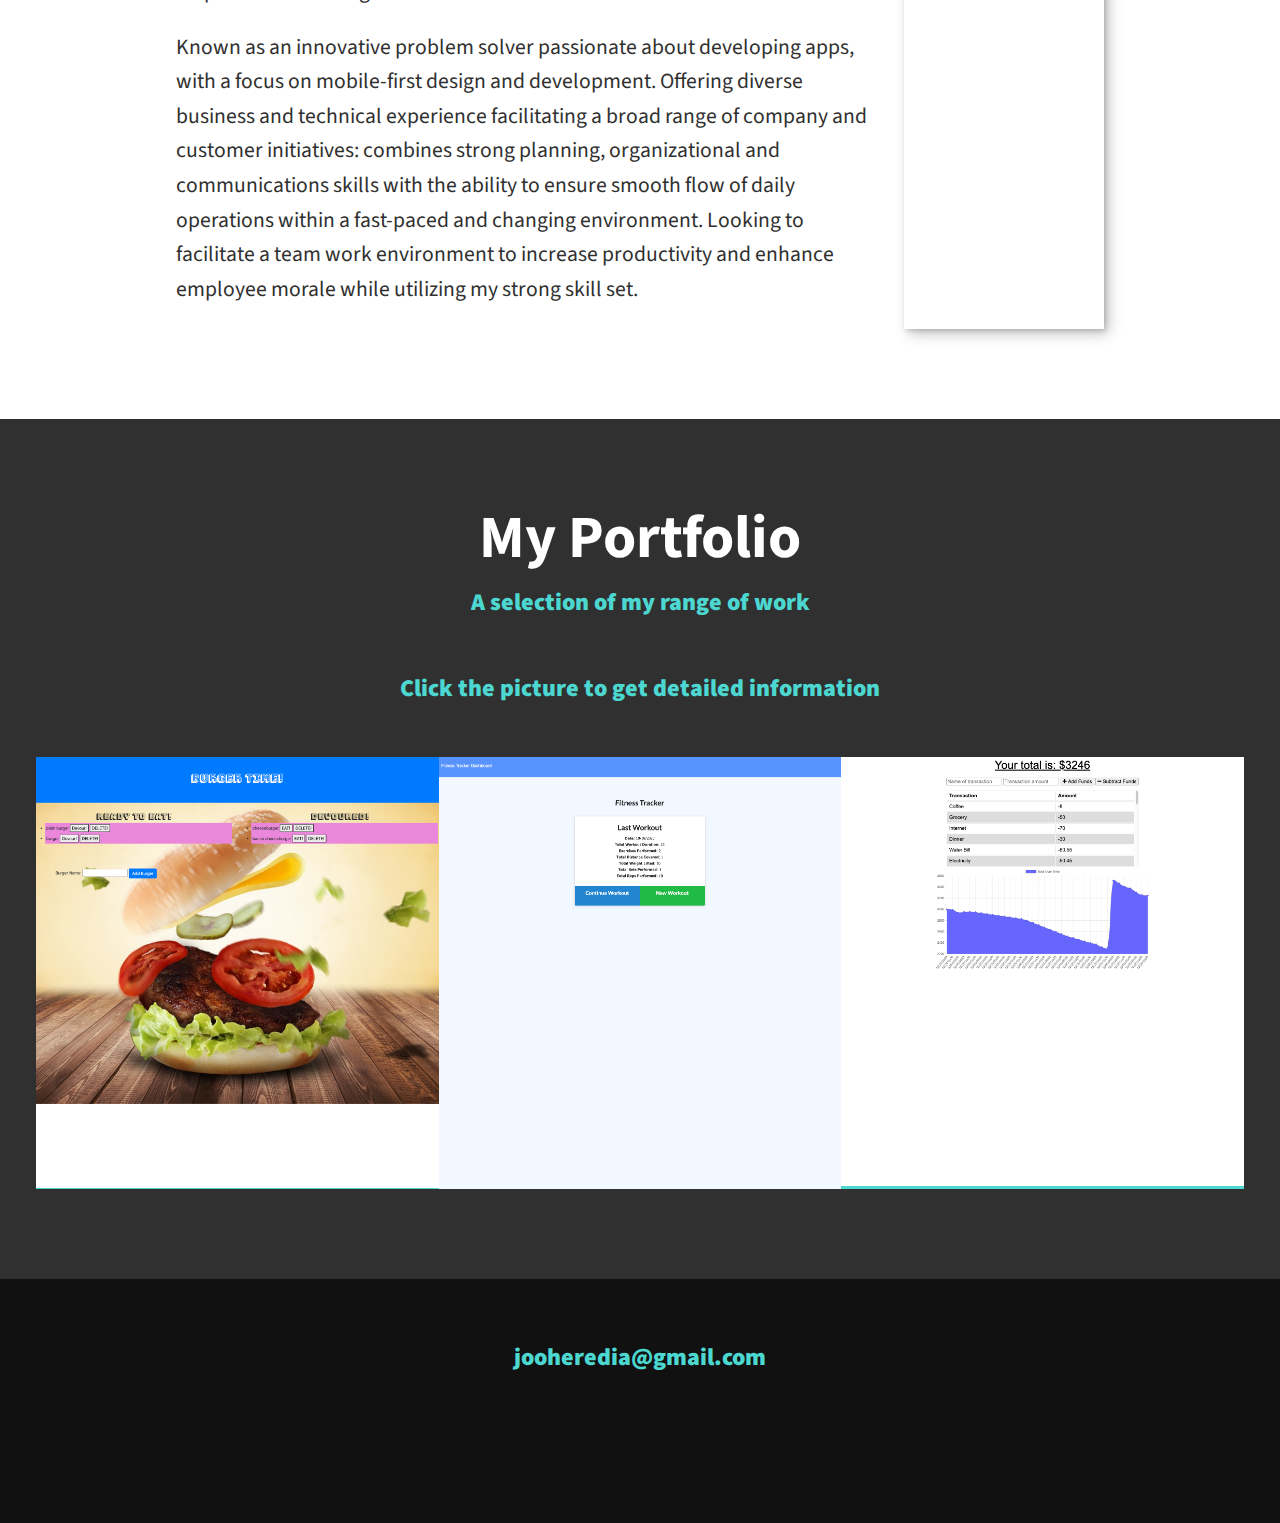
==== commit 282e854a: "update about me" ====
--- a/index.html
+++ b/index.html
@@ -71,8 +71,8 @@
         <p class="section__subtitle section__subtitle--about">Developer based out of Seattle</p>
 
         <div class="about-me__body">
-            <p class="about-me-p">Front-end web developer leveraging telecommunications and networking background to build a more intuitive user experience on the web. Recently earned a certificate in full stack development from the University of Washington with newly developed skills in JavaScript, CSS, React.js, and responsive web design.</p>
-            <p class="about-me-p">Known as an innovative problem solver passionate about developing apps, with a focus on mobile-first design and development. Offering diverse business and technical experience facilitating a broad range of company and customer initiatives: combines strong planning, organizational and communications skills with the ability to ensure smooth flow of daily operations within a fast-paced and changing environment. Facilitate a team work environment to increase productivity and enhance employee morale.</p>
+            <p class="about-me-p">Front-end web developer leveraging telecommunications and networking background to build a more intuitive user experience on the web. Recently earned a certificate in Full Stack Development from the University of Washington with newly developed skills in JavaScript, CSS, React.js, and responsive web design.</p>
+            <p class="about-me-p">Known as an innovative problem solver passionate about developing apps, with a focus on mobile-first design and development. Offering diverse business and technical experience facilitating a broad range of company and customer initiatives: combines strong planning, organizational and communications skills with the ability to ensure smooth flow of daily operations within a fast-paced and changing environment. Looking to facilitate a team work environment to increase productivity and enhance employee morale while utilizing my strong skill set.</p>
         </div>
 
         <img src="img/tulips.jpg" alt="another portfolio picture" class="about-me__img">
